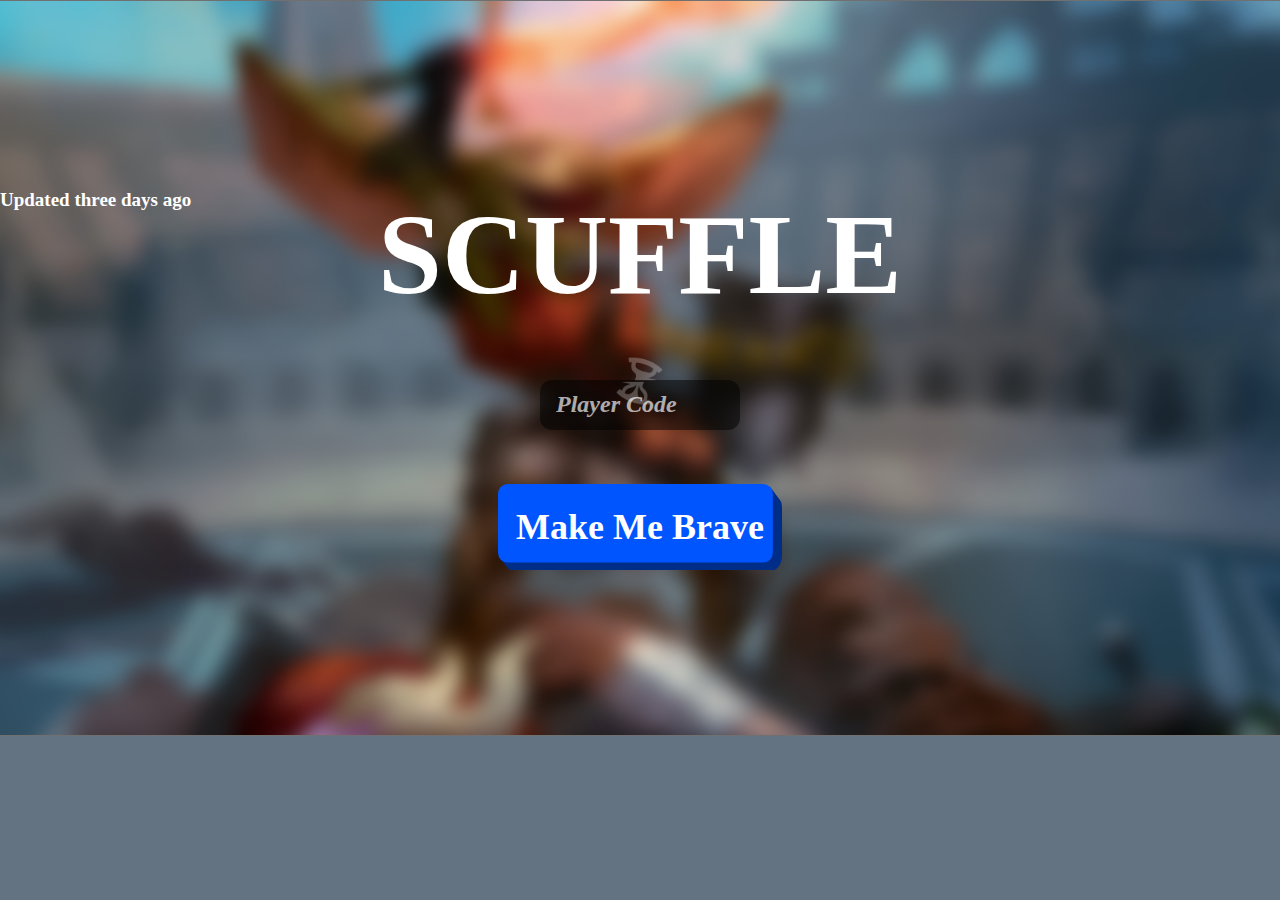
==== index.html @ 45ac1ccb "Update index.html" ====
<!DOCTYPE html>
<html>

<head>
	<meta charset="utf-8" />
	<meta http-equiv="X-UA-Compatible" content="IE=edge" />
	<meta name="viewport" content="width=device-width, initial-scale=1.0 viewport-fit=cover">

	<title>Scuffle</title>

	<link rel="stylesheet" type="text/css" id="applicationStylesheet" href="style.css" />
	<script id="applicationScript" type="text/javascript" src="Scuffle Website.js"></script>
</head>




<body style="background-image: url('assets/indexbg.png'); background-color: #647382;">

	<div style="text-align: center;">
		<div class="Header Index">
			<span>SCUFFLE</span>
		</div>

		<div class="Update_Line">
			<span>Updated three days ago</span>
		</div>
		<img class="Set_Symbol" src="assets/Set_Symbol.png">

		<form action="/action-page.php">

			<input type="text" class="pcode" name="playercode" maxlength="8" autocomplete="off" placeholder="Player Code" onfocus="this.placeholder = ''" onblur="this.placeholder = 'Player Code'">

			<input type="submit" value="Make Me Brave" class="PCode"></input>
		</form>

	</div>
</body>

</html>
---- style.css ----
/* ////////// ROOT ////////////////////////////////////////////////////////// */

::placeholder { /* Chrome, Firefox, Opera, Safari 10.1+ */
	font-style: italic;
  color: white;
	opacity: 0.66;
}

:-ms-input-placeholder { /* Internet Explorer 10-11 */
	font-style: italic;
  color: white;
	opacity: 0.66;
}

::-ms-input-placeholder { /* Microsoft Edge */
	font-style: italic;
  color: white;
	opacity: 0.66;
}

body::-webkit-scrollbar {
  width: 10px;
}

body::-webkit-scrollbar-thumb {
	background: rgb(255, 255, 255, 0.5);
	border-radius: 5px;
}

body::-webkit-scrollbar-thumb:hover {
  background: rgb(255, 255, 255, 1);
}

body::-webkit-scrollbar-track {
	display: none;
}

.mediaViewInfo {
	--web-view-name: Web 1920 – 2;
	--web-view-id: Web_1920__2;
	--web-scale-on-resize: true;
	--web-center-horizontally: true;
	--web-enable-deep-linking: true;
}

:root {
	--web-view-ids: Web_1920__2;
}

html {
  scroll-behavior: smooth;
}

/* ////////// BODY + BASICS ///////////////////////////////////////////////// */

* {
	margin: 0;
	padding: 0;
	box-sizing: border-box;
	border: none;
}

body {
	background-repeat: no-repeat;
	background-position: center top;
	background-color: #647382;
	overflow-y: overlay;
	margin-bottom: 50px;

	--web-view-name: Web 1920 – 2;
	--web-view-id: Web_1920__2;
	--web-scale-on-resize: true;
	--web-center-horizontally: true;
	--web-enable-deep-linking: true;
}

/* ////////// UNIVERSAL OBJECTS ///////////////////////////////////////////// */

.Header {
	overflow: visible;
	white-space: nowrap;

	font-family: Beleren2016;
	text-align: center;
	font-style: normal;
	font-weight: bold;
	color: #fff;
}

.Header.Index {
	margin-top: 21vh;
	font-size: 115px;
}

.Header.Session {
	/* max-width: 90%; */
	top: 4%;
	/* margin-left: -193px; */
	font-size: 55px;
}

/* ////////// INDEX OBJECTS ///////////////////////////////////////////////// */

.Update_Line {
	position: absolute;
	top: 21vh;
	overflow: visible;

	white-space: nowrap;
	font-family: Segoe UI;
	font-style: normal;
	font-weight: bold;
	font-size: 19px;
	color: #fff;
}

.Set_Symbol {
	opacity: 0.5;
	position: absolute;
	width: 50px;
	height: 50px;
	left: 50%;
	margin-left: -25px;
	top: 39.6%;
	overflow: visible;
}

/* ////////// SESSION OBJECTS /////////////////////////////////////////////// */

#PName_Submit {
	position: absolute;
	overflow: visible;
	left: 50%;
	margin-left: 160px;
	top: 85.5%;
}

#PName_Submit #quill {
	position: absolute;
	padding: 8px 0 0 8px;
	width: 43px;
}

#cards {
	display: flex;
	flex-direction: column;
}

.Card_Image {
	position: absolute;
	overflow: visible;
	top: 18%;

	width: 18%;
	height: 60%;

	background-size: cover;
}

/* ////////// TABLES AND TABLE CONTAINERS /////////////////////////////////// */

.Player_List {
	position: absolute;
	top: 100%;
	width: 100%;
}

table {
	position: relative;
	width: 64%;
	left: 50%;
	margin-left: -32%;
	margin-bottom: 2%;
}

td {
	border-color: #000;
	border-width: 1px;

	border-radius: 12px;
	background-color: rgba(255, 255, 255, 0.5);

	text-align: left;
	font-family: Segoe UI;
	font-style: normal;
	font-weight: bold;
	font-size: 18px;
	color: #000;
	padding: 14px 16px 14px 16px;
}

/* ////////// FORMS ///////////////////////////////////////////////////////// */

input[type=text] {
  width: 200px;
	height: 50px;
	margin: 6.5vh 40vw 0 40vw;

	font-family: Segoe UI;
	font-style: normal;
	font-weight: bold;
	font-size: 24px;
	color: #fff;
	padding-left: 16px;

  display: inline-block;
	background-color: rgba(0, 0, 0, 0.5);
	stroke-width: 1px;
	stroke-linejoin: miter;
	stroke-linecap: butt;
	stroke-miterlimit: 4;
	shape-rendering: auto;
  border-radius: 12px;
  box-sizing: border-box;
}

input[type=text].PName {
	width: 295px;
	margin-left: -148px;
	top: 85.5%;
}

input[type=text]:focus {
  outline: none;
}

input[type=submit] {
	overflow: visible;
}

input[type=submit].PCode {
	width: 284px;
	height: 86px;
	margin-top: 6vh;

	overflow: visible;
	background: url("wide_button.svg") no-repeat scroll 0 0 transparent;
	background-size: cover;
	text-align: center;
	font-family: Beleren2016;
	font-style: normal;
	font-weight: bold;
	font-size: 36px;
	color: #fff;
}

input[type=submit].PName {
	position: absolute;
	width: 50px;
	height: 50px;

	display: inline-block;
	background-color: rgba(39, 87, 255);
	stroke-width: 1px;
	stroke-linejoin: miter;
	stroke-linecap: butt;
	stroke-miterlimit: 4;
	shape-rendering: auto;
	border-radius: 12px;
	box-sizing: border-box;
}
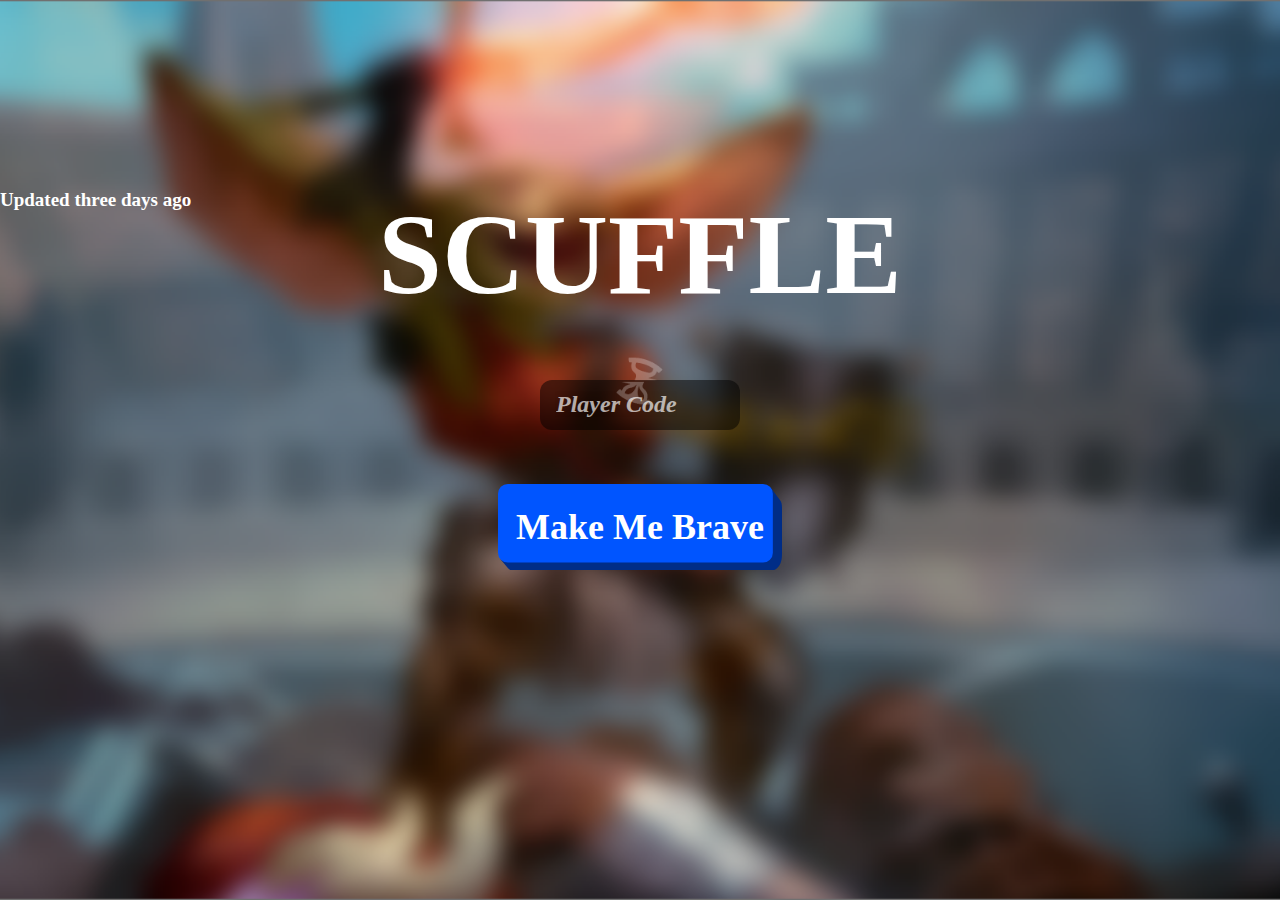
==== commit 92da819d: "bg fix test changes" ====
--- a/index.html
+++ b/index.html
@@ -1,5 +1,5 @@
 <!DOCTYPE html>
-<html>
+<html style="background-image: url('assets/indexbg.png'); background-color: #647382;">
 
 <head>
 	<meta charset="utf-8" />
@@ -15,7 +15,7 @@
 
 
 
-<body style="background-image: url('assets/indexbg.png'); background-color: #647382;">
+<body>
 
 	<div style="text-align: center;">
 		<div class="Header Index">
--- a/style.css
+++ b/style.css
@@ -49,6 +49,9 @@
 
 html {
   scroll-behavior: smooth;
+	background-size: cover;
+	min-height: 100%;
+	background-position: center;
 }
 
 /* ////////// BODY + BASICS ///////////////////////////////////////////////// */
@@ -61,9 +64,10 @@
 }
 
 body {
-	background-repeat: no-repeat;
+	/* background-repeat: no-repeat;
 	background-position: center top;
 	background-color: #647382;
+	background-size: cover;
 	overflow-y: overlay;
 	margin-bottom: 50px;
 
@@ -71,7 +75,7 @@
 	--web-view-id: Web_1920__2;
 	--web-scale-on-resize: true;
 	--web-center-horizontally: true;
-	--web-enable-deep-linking: true;
+	--web-enable-deep-linking: true; */
 }
 
 /* ////////// UNIVERSAL OBJECTS ///////////////////////////////////////////// */
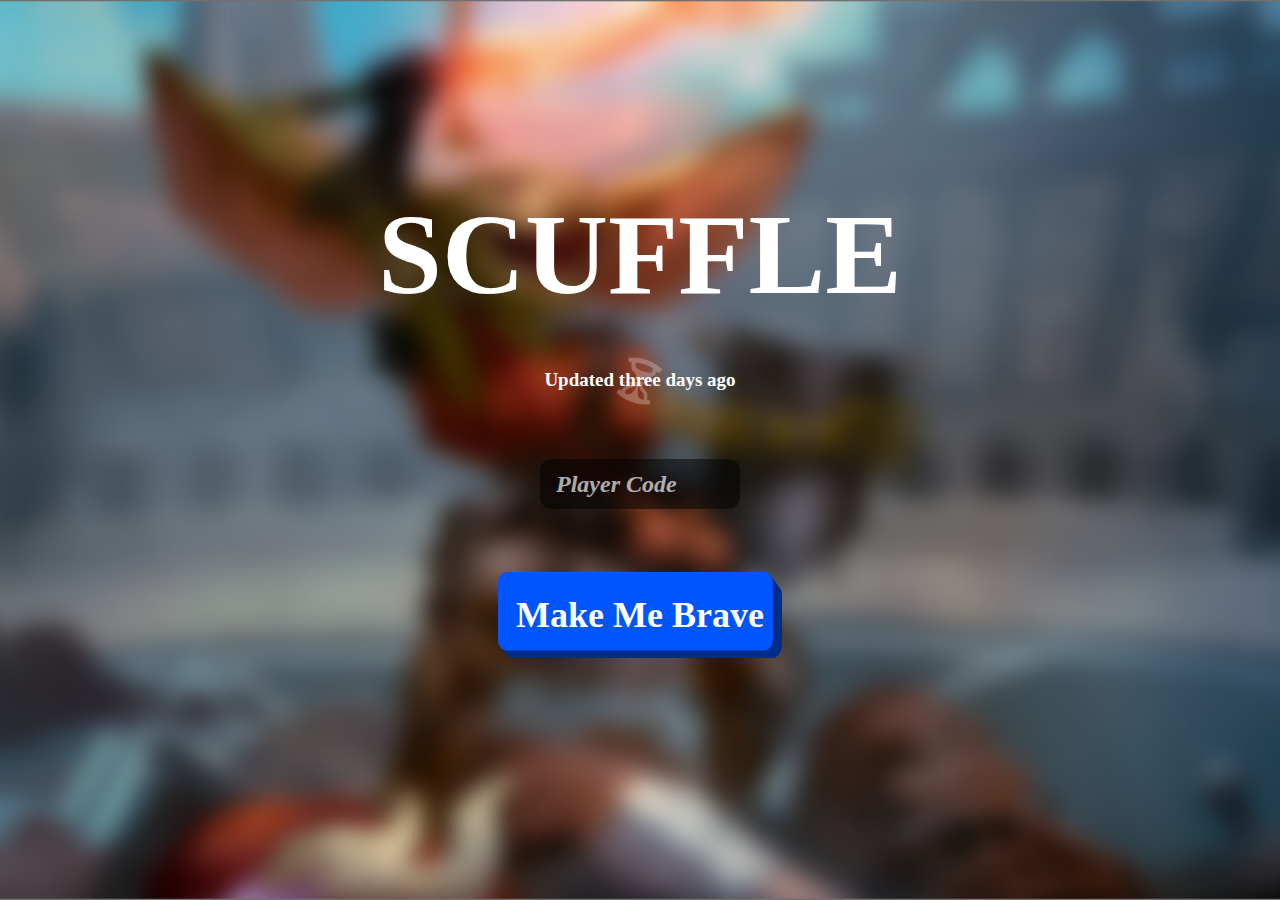
==== commit 831535bb: "card flex" ====
--- a/index.html
+++ b/index.html
@@ -16,8 +16,8 @@
 
 
 <body>
+	<div style="text-align: center;">
 
-	<div style="text-align: center;">
 		<div class="Header Index">
 			<span>SCUFFLE</span>
 		</div>
@@ -29,7 +29,7 @@
 
 		<form action="/action-page.php">
 
-			<input type="text" class="pcode" name="playercode" maxlength="8" autocomplete="off" placeholder="Player Code" onfocus="this.placeholder = ''" onblur="this.placeholder = 'Player Code'">
+			<input type="text" class="PCode" name="playercode" maxlength="8" autocomplete="off" placeholder="Player Code" onfocus="this.placeholder = ''" onblur="this.placeholder = 'Player Code'">
 
 			<input type="submit" value="Make Me Brave" class="PCode"></input>
 		</form>
--- a/style.css
+++ b/style.css
@@ -63,26 +63,17 @@
 	border: none;
 }
 
-body {
-	/* background-repeat: no-repeat;
-	background-position: center top;
-	background-color: #647382;
-	background-size: cover;
-	overflow-y: overlay;
-	margin-bottom: 50px;
-
-	--web-view-name: Web 1920 – 2;
-	--web-view-id: Web_1920__2;
-	--web-scale-on-resize: true;
-	--web-center-horizontally: true;
-	--web-enable-deep-linking: true; */
-}
-
 /* ////////// UNIVERSAL OBJECTS ///////////////////////////////////////////// */
 
 .Header {
-	overflow: visible;
-	white-space: nowrap;
+	position: absolute;
+	left:0;
+  right:0;
+  margin-left: auto;
+  margin-right: auto;
+
+	/* overflow: visible;
+	white-space: nowrap; */
 
 	font-family: Beleren2016;
 	text-align: center;
@@ -92,14 +83,12 @@
 }
 
 .Header.Index {
-	margin-top: 21vh;
+	top: 21vh;
 	font-size: 115px;
 }
 
 .Header.Session {
-	/* max-width: 90%; */
-	top: 4%;
-	/* margin-left: -193px; */
+	top: 4vh;
 	font-size: 55px;
 }
 
@@ -107,8 +96,12 @@
 
 .Update_Line {
 	position: absolute;
-	top: 21vh;
-	overflow: visible;
+	left:0;
+  right:0;
+  margin-left: auto;
+  margin-right: auto;
+
+	top: 41vh;
 
 	white-space: nowrap;
 	font-family: Segoe UI;
@@ -119,8 +112,14 @@
 }
 
 .Set_Symbol {
+	position: absolute;
+	left:0;
+  right:0;
+  margin-left: auto;
+  margin-right: auto;
+
 	opacity: 0.5;
-	position: absolute;
+
 	width: 50px;
 	height: 50px;
 	left: 50%;
@@ -146,19 +145,45 @@
 }
 
 #cards {
+	position: absolute;
+	left:0;
+  right:0;
+  margin-left: auto;
+  margin-right: auto;
+
+	top: 18vh;
+	width: 80vw;
+	height: 60vh;
+
 	display: flex;
-	flex-direction: column;
+	flex-direction: row;
+	flex-wrap: wrap;
+	justify-content: space-between;
+	align-items: stretch
 }
 
 .Card_Image {
-	position: absolute;
-	overflow: visible;
-	top: 18%;
-
-	width: 18%;
-	height: 60%;
-
-	background-size: cover;
+	/* position: absolute; */
+	flex: 1;
+
+	/* max-width: 18vw; */
+	/* min-width: 18vw; */
+
+	margin-left: 10px;
+	margin-right: 10px;
+
+
+	/* overflow: visible; */
+
+	/* top: 18%; */
+
+	/* width: 18%;
+	height: 60%; */
+
+	/* background-color: #fff; */
+	background-repeat: no-repeat;
+	background-size: contain;
+	background-position: center;
 }
 
 /* ////////// TABLES AND TABLE CONTAINERS /////////////////////////////////// */
@@ -196,9 +221,14 @@
 /* ////////// FORMS ///////////////////////////////////////////////////////// */
 
 input[type=text] {
-  width: 200px;
+	position: absolute;
+	left:0;
+  right:0;
+  margin-left: auto;
+  margin-right: auto;
+
 	height: 50px;
-	margin: 6.5vh 40vw 0 40vw;
+	/* margin: 6.5vh 40vw 0 40vw; */
 
 	font-family: Segoe UI;
 	font-style: normal;
@@ -218,29 +248,38 @@
   box-sizing: border-box;
 }
 
-input[type=text].PName {
-	width: 295px;
-	margin-left: -148px;
-	top: 85.5%;
-}
-
 input[type=text]:focus {
   outline: none;
 }
 
+input[type=text].PCode {
+	top: 51vh;
+	width: 200px;
+}
+
+input[type=text].PName {
+	font-size: 22px;
+	top: 85.51vh;
+	width: 295px;
+}
+
 input[type=submit] {
-	overflow: visible;
+	position: absolute;
 }
 
 input[type=submit].PCode {
+	left:0;
+  right:0;
+  margin-left: auto;
+  margin-right: auto;
+
+	top: 63.5vh;
 	width: 284px;
 	height: 86px;
-	margin-top: 6vh;
-
-	overflow: visible;
-	background: url("wide_button.svg") no-repeat scroll 0 0 transparent;
+
+	background: url("assets/wide_button.svg") no-repeat scroll 0 0 transparent;
 	background-size: cover;
-	text-align: center;
+
 	font-family: Beleren2016;
 	font-style: normal;
 	font-weight: bold;
@@ -249,7 +288,6 @@
 }
 
 input[type=submit].PName {
-	position: absolute;
 	width: 50px;
 	height: 50px;
 
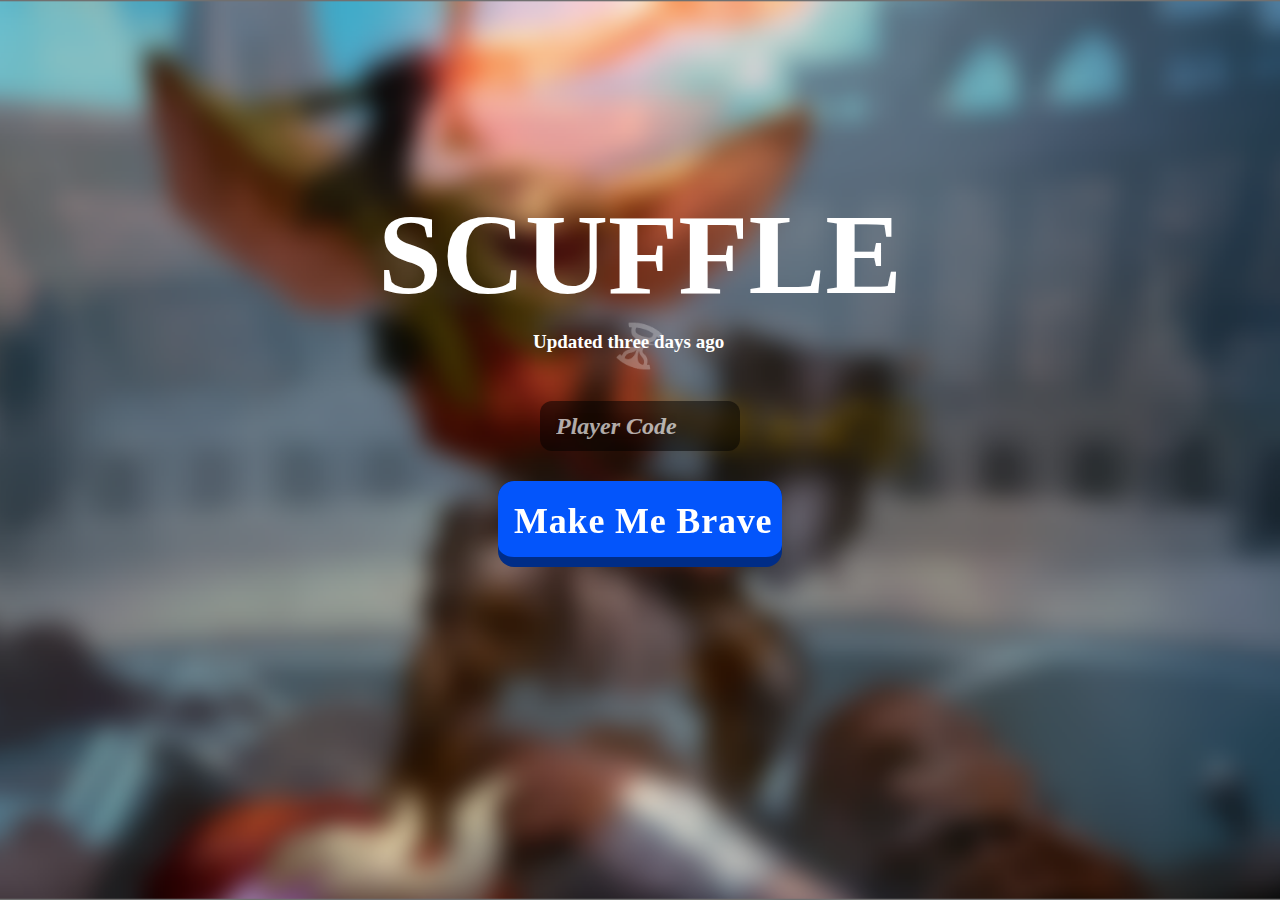
==== commit e2047503: "initial flexible version" ====
--- a/index.html
+++ b/index.html
@@ -1,40 +1,46 @@
 <!DOCTYPE html>
-<html style="background-image: url('assets/indexbg.png'); background-color: #647382;">
+<html style="background-image: url('assets/indexbg.png'); background-color: #647382;" lang="en">
 
-<head>
-	<meta charset="utf-8" />
-	<meta http-equiv="X-UA-Compatible" content="IE=edge" />
-	<meta name="viewport" content="width=device-width, initial-scale=1.0 viewport-fit=cover">
+    <head>
+        <meta charset="utf-8"/>
+        <meta http-equiv="X-UA-Compatible" content="IE=edge"/>
+        <meta name="viewport" content="width=device-width, initial-scale=1.0 viewport-fit=cover">
 
-	<title>Scuffle</title>
+        <title>Scuffle</title>
 
-	<link rel="stylesheet" type="text/css" id="applicationStylesheet" href="style.css" />
-	<script id="applicationScript" type="text/javascript" src="Scuffle Website.js"></script>
-</head>
+        <link rel="stylesheet" type="text/css" id="applicationStylesheet" href="style.css"/>
+        <link rel="icon" href="assets/favicon.png">
+    </head>
 
 
+    <body>
+        <div style="text-align: center;">
 
+            <div class="Header Index">
+                <span>SCUFFLE</span>
+            </div>
 
-<body>
-	<div style="text-align: center;">
+            <div class="Update_Line">
+                <span>Updated three days ago</span>
+                <img class="Set_Symbol" src="assets/Set_Symbol.png" alt="">
+            </div>
 
-		<div class="Header Index">
-			<span>SCUFFLE</span>
-		</div>
+<!--            <img class="Set_Symbol" src="assets/Set_Symbol.png" alt="">-->
 
-		<div class="Update_Line">
-			<span>Updated three days ago</span>
-		</div>
-		<img class="Set_Symbol" src="assets/Set_Symbol.png">
+            <form action="session.html">
+                <!-- <form action="/new" method="post"> -->
 
-		<form action="/action-page.php">
+                <label>
+                    <input type="text" class="PCode" name="playercode" maxlength="8" autocomplete="off"
+                           placeholder="Player Code" onfocus="this.placeholder = ''"
+                           onblur="this.placeholder = 'Player Code'">
+                </label>
 
-			<input type="text" class="PCode" name="playercode" maxlength="8" autocomplete="off" placeholder="Player Code" onfocus="this.placeholder = ''" onblur="this.placeholder = 'Player Code'">
+<!--             <input type="submit" value="Make Me Brave" class="PCode">-->
+                <button class="button-19" type="submit">Make Me Brave</button>
+            </form>
 
-			<input type="submit" value="Make Me Brave" class="PCode"></input>
-		</form>
-
-	</div>
-</body>
+        </div>
+    </body>
 
 </html>
--- a/style.css
+++ b/style.css
@@ -1,303 +1,543 @@
 /* ////////// ROOT ////////////////////////////////////////////////////////// */
 
 ::placeholder { /* Chrome, Firefox, Opera, Safari 10.1+ */
-	font-style: italic;
-  color: white;
-	opacity: 0.66;
+    font-style: italic;
+    color: white;
+    opacity: 0.66;
 }
 
 :-ms-input-placeholder { /* Internet Explorer 10-11 */
-	font-style: italic;
-  color: white;
-	opacity: 0.66;
+    font-style: italic;
+    color: white;
+    opacity: 0.66;
 }
 
 ::-ms-input-placeholder { /* Microsoft Edge */
-	font-style: italic;
-  color: white;
-	opacity: 0.66;
+    font-style: italic;
+    color: white;
+    opacity: 0.66;
 }
 
 body::-webkit-scrollbar {
-  width: 10px;
+    width: 10px;
 }
 
 body::-webkit-scrollbar-thumb {
-	background: rgb(255, 255, 255, 0.5);
-	border-radius: 5px;
+    background: rgb(255, 255, 255, 0.5);
+    border-radius: 5px;
 }
 
 body::-webkit-scrollbar-thumb:hover {
-  background: rgb(255, 255, 255, 1);
+    background: rgb(255, 255, 255, 1);
 }
 
 body::-webkit-scrollbar-track {
-	display: none;
+    display: none;
 }
 
 .mediaViewInfo {
-	--web-view-name: Web 1920 – 2;
-	--web-view-id: Web_1920__2;
-	--web-scale-on-resize: true;
-	--web-center-horizontally: true;
-	--web-enable-deep-linking: true;
+    --web-view-name: Web 1920 – 2;
+    --web-view-id: Web_1920__2;
+    --web-scale-on-resize: true;
+    --web-center-horizontally: true;
+    --web-enable-deep-linking: true;
 }
 
 :root {
-	--web-view-ids: Web_1920__2;
+    --web-view-ids: Web_1920__2;
 }
 
 html {
-  scroll-behavior: smooth;
-	background-size: cover;
-	min-height: 100%;
-	background-position: center;
+    scroll-behavior: smooth;
+    background-size: cover;
+    min-height: 100%;
+    background-position: center;
+    background-repeat: no-repeat;
 }
 
 /* ////////// BODY + BASICS ///////////////////////////////////////////////// */
 
 * {
-	margin: 0;
-	padding: 0;
-	box-sizing: border-box;
-	border: none;
+    margin: 0;
+    padding: 0;
+    box-sizing: border-box;
+    border: none;
 }
 
 /* ////////// UNIVERSAL OBJECTS ///////////////////////////////////////////// */
 
 .Header {
-	position: absolute;
-	left:0;
-  right:0;
-  margin-left: auto;
-  margin-right: auto;
-
-	/* overflow: visible;
-	white-space: nowrap; */
-
-	font-family: Beleren2016;
-	text-align: center;
-	font-style: normal;
-	font-weight: bold;
-	color: #fff;
+    margin-top: 21vh;
+
+    /*position: absolute;*/
+    /*left: 0;*/
+    /*right: 0;*/
+    margin-left: auto;
+    margin-right: auto;
+
+    /* overflow: visible;
+    white-space: nowrap; */
+
+    font-family: Beleren2016;
+    text-align: center;
+    font-style: normal;
+    font-weight: bold;
+    color: #fff;
 }
 
 .Header.Index {
-	top: 21vh;
-	font-size: 115px;
+    /*top: 21vh;*/
+    font-size: 115px;
 }
 
 .Header.Session {
-	top: 4vh;
-	font-size: 55px;
+    top: 7vh;
+    font-size: 66px;
+}
+
+@media(max-width: 400px) {
+    .Header {
+        margin-top: 25vh;
+    }
+
+    .Header.Index {
+        font-size: 70px;
+    }
 }
 
 /* ////////// INDEX OBJECTS ///////////////////////////////////////////////// */
 
 .Update_Line {
-	position: absolute;
-	left:0;
-  right:0;
-  margin-left: auto;
-  margin-right: auto;
-
-	top: 41vh;
-
-	white-space: nowrap;
-	font-family: Segoe UI;
-	font-style: normal;
-	font-weight: bold;
-	font-size: 19px;
-	color: #fff;
+
+    min-height: 50px;
+    /*margin-top: 4px;*/
+
+    position: relative;
+    /*left: 0;*/
+    /*right: 0;*/
+    margin-left: auto;
+    margin-right: auto;
+
+    /*top: 41vh;*/
+
+    white-space: nowrap;
+    font-family: Segoe UI;
+    font-style: normal;
+    font-weight: bold;
+    font-size: 19px;
+    color: #fff;
+}
+
+.Update_Line span {
+    position: absolute;
+    margin-left: auto;
+    margin-right: auto;
+
+    left: 50%;
+    margin-left: -107px;
+    top: 10px;
 }
 
 .Set_Symbol {
-	position: absolute;
-	left:0;
-  right:0;
-  margin-left: auto;
-  margin-right: auto;
-
-	opacity: 0.5;
-
-	width: 50px;
-	height: 50px;
-	left: 50%;
-	margin-left: -25px;
-	top: 39.6%;
-	overflow: visible;
+    position: absolute;
+    /*left: 0;*/
+    /*right: 0;*/
+    margin-left: auto;
+    margin-right: auto;
+
+    opacity: 0.5;
+
+    width: 50px;
+    height: 50px;
+    left: 50%;
+    margin-left: -25px;
+    /*top: 39.6%;*/
+    overflow: visible;
+}
+
+@media (max-width: 400px) {
+    .Update_Line {
+        margin-top: 22px;
+    }
+
+    .Update_Line span {
+        top: 6px;
+        font-size: 15px;
+        margin-left: -84px;
+    }
+
+    .Set_Symbol {
+        width: 40px;
+        height: 40px;
+        margin-left: -20px;
+    }
 }
 
 /* ////////// SESSION OBJECTS /////////////////////////////////////////////// */
 
-#PName_Submit {
-	position: absolute;
-	overflow: visible;
-	left: 50%;
-	margin-left: 160px;
-	top: 85.5%;
-}
-
-#PName_Submit #quill {
-	position: absolute;
-	padding: 8px 0 0 8px;
-	width: 43px;
+.Subheader {
+    position: absolute;
+    left: 0;
+    right: 0;
+    margin-left: auto;
+    margin-right: auto;
+
+    top: 17vh;
+
+    style: italic;
+    font-family: Segoe UI;
+    text-align: center;
+    font-style: normal;
+    font-weight: bold;
+    font-size: 22px;
+    color: rgb(255, 255, 255, 0.75);
 }
 
 #cards {
-	position: absolute;
-	left:0;
-  right:0;
-  margin-left: auto;
-  margin-right: auto;
-
-	top: 18vh;
-	width: 80vw;
-	height: 60vh;
-
-	display: flex;
-	flex-direction: row;
-	flex-wrap: wrap;
-	justify-content: space-between;
-	align-items: stretch
+    position: absolute;
+    left: 0;
+    right: 0;
+    margin-left: auto;
+    margin-right: auto;
+
+    top: 28vh;
+    height: 48vh;
+    width: 62vw;
+    min-width: 550px;
+
+    display: flex;
+    flex-direction: row;
+    flex-wrap: wrap;
+    justify-content: space-between;
+    align-items: stretch
 }
 
 .Card_Image {
-	/* position: absolute; */
-	flex: 1;
-
-	/* max-width: 18vw; */
-	/* min-width: 18vw; */
-
-	margin-left: 10px;
-	margin-right: 10px;
-
-
-	/* overflow: visible; */
-
-	/* top: 18%; */
-
-	/* width: 18%;
-	height: 60%; */
-
-	/* background-color: #fff; */
-	background-repeat: no-repeat;
-	background-size: contain;
-	background-position: center;
+    flex: 1;
+
+    margin-left: 10px;
+    margin-right: 10px;
+
+    background-repeat: no-repeat;
+    background-size: contain;
+    background-position: center;
+}
+
+.Preview_Card {
+    transition: .5s ease;
+    position: absolute;
+    display: block;
+
+    height: 44px;
+    /* height: 6vh; */
+    /* width: 230px; */
+    width: 15vw;
+
+    margin-top: -30px;
+    margin-left: -16px;
+
+    /* background-image: url("assets/okina.jpg"); */
+    background-image: url("https://c1.scryfall.com/file/scryfall-cards/png/front/e/e/ee8cf7aa-388c-47ec-be59-6ba98f3853cb.png?1562765617");
+    background-size: cover;
+    background-position: center top;
+}
+
+.Preview_Card:hover {
+    transition: .5s ease;
+    height: 318px;
+    margin-top: -304px;
 }
 
 /* ////////// TABLES AND TABLE CONTAINERS /////////////////////////////////// */
 
-.Player_List {
-	position: absolute;
-	top: 100%;
-	width: 100%;
+#Player_List {
+    position: absolute;
+    top: 100%;
+    width: 100%;
 }
 
 table {
-	position: relative;
-	width: 64%;
-	left: 50%;
-	margin-left: -32%;
-	margin-bottom: 2%;
+    position: relative;
+    width: 64%;
+    left: 50%;
+    margin-left: -32%;
+    margin-bottom: 2%;
+
+    /* border: 3px solid red; */
+    border-collapse: collapse;
+}
+
+tr {
+    border-bottom: 3px solid black;
 }
 
 td {
-	border-color: #000;
-	border-width: 1px;
-
-	border-radius: 12px;
-	background-color: rgba(255, 255, 255, 0.5);
-
-	text-align: left;
-	font-family: Segoe UI;
-	font-style: normal;
-	font-weight: bold;
-	font-size: 18px;
-	color: #000;
-	padding: 14px 16px 14px 16px;
+    border: 0;
+
+    margin-bottom: 10px;
+    padding: 5px;
+    min-width: 14vw;
+
+    border-color: #000;
+    background-color: rgba(255, 255, 255, 0.5);
+
+    text-align: left;
+    font-family: Segoe UI;
+    font-style: normal;
+    font-weight: bold;
+    font-size: 18px;
+    color: #000;
+    padding: 14px 16px 14px 16px;
+}
+
+td.Left_Border {
+    min-width: auto;
+    border-top-left-radius: 12px;
+    border-bottom-left-radius: 12px;
+}
+
+td.Right_Border {
+    min-width: 14vw;
+
+    border-top-right-radius: 12px;
+    border-bottom-right-radius: 12px;
+}
+
+tr.noBorder td {
+    border: 0;
 }
 
 /* ////////// FORMS ///////////////////////////////////////////////////////// */
 
+form {
+    margin-top: 30px;
+
+    flex-direction: column;
+    display: flex;
+}
+
 input[type=text] {
-	position: absolute;
-	left:0;
-  right:0;
-  margin-left: auto;
-  margin-right: auto;
-
-	height: 50px;
-	/* margin: 6.5vh 40vw 0 40vw; */
-
-	font-family: Segoe UI;
-	font-style: normal;
-	font-weight: bold;
-	font-size: 24px;
-	color: #fff;
-	padding-left: 16px;
-
-  display: inline-block;
-	background-color: rgba(0, 0, 0, 0.5);
-	stroke-width: 1px;
-	stroke-linejoin: miter;
-	stroke-linecap: butt;
-	stroke-miterlimit: 4;
-	shape-rendering: auto;
-  border-radius: 12px;
-  box-sizing: border-box;
+    /*position: absolute;*/
+    /*left: 0;*/
+    /*right: 0;*/
+    margin-left: auto;
+    margin-right: auto;
+
+    height: 50px;
+    /* margin: 6.5vh 40vw 0 40vw; */
+
+    font-family: Segoe UI;
+    font-style: normal;
+    font-weight: bold;
+    font-size: 24px;
+    color: #fff;
+    padding-left: 16px;
+
+    display: inline-block;
+    background-color: rgba(0, 0, 0, 0.5);
+    stroke-width: 1px;
+    stroke-linejoin: miter;
+    stroke-linecap: butt;
+    stroke-miterlimit: 4;
+    shape-rendering: auto;
+    border-radius: 12px;
+    box-sizing: border-box;
 }
 
 input[type=text]:focus {
-  outline: none;
+    outline: none;
 }
 
 input[type=text].PCode {
-	top: 51vh;
-	width: 200px;
+    margin-left: auto;
+    margin-right: auto;
+
+    /*top: 51vh;*/
+    width: 200px;
 }
 
 input[type=text].PName {
-	font-size: 22px;
-	top: 85.51vh;
-	width: 295px;
+    font-size: 22px;
+    top: 84.5vh;
+    width: 295px;
 }
 
 input[type=submit] {
-	position: absolute;
-}
-
-input[type=submit].PCode {
-	left:0;
-  right:0;
-  margin-left: auto;
-  margin-right: auto;
-
-	top: 63.5vh;
-	width: 284px;
-	height: 86px;
-
-	background: url("assets/wide_button.svg") no-repeat scroll 0 0 transparent;
-	background-size: cover;
-
-	font-family: Beleren2016;
-	font-style: normal;
-	font-weight: bold;
-	font-size: 36px;
-	color: #fff;
-}
+    position: absolute;
+}
+
+/*input[type=submit].PCode {*/
+/*    left: 0;*/
+/*    right: 0;*/
+/*    margin-left: auto;*/
+/*    margin-right: auto;*/
+
+/*    top: 63.5vh;*/
+/*    width: 284px;*/
+/*    height: 86px;*/
+
+/*    background: url("assets/wide_button.svg") no-repeat scroll 0 0 transparent;*/
+/*    background-size: cover;*/
+
+/*    font-family: Beleren2016;*/
+/*    font-style: normal;*/
+/*    font-weight: bold;*/
+/*    font-size: 36px;*/
+/*    color: #fff;*/
+/*}*/
+
+/*input[type=submit].PCode2 {*/
+/*    left: 0;*/
+/*    right: 0;*/
+/*    margin-left: auto;*/
+/*    margin-right: auto;*/
+
+/*    top: 63.5vh;*/
+/*    width: 284px;*/
+/*    height: 86px;*/
+
+/*    background-size: cover;*/
+
+/*    font-family: Beleren2016;*/
+/*    font-style: normal;*/
+/*    font-weight: bold;*/
+/*    font-size: 36px;*/
+/*    color: #fff;*/
+
+/*    background: #0000ff;*/
+/*    border-radius: 16px;*/
+/*    border-width: 0 0 4px;*/
+
+/*    cursor: pointer;*/
+/*}*/
+
+/*input[type=submit].PCode2:after {*/
+/*    background-clip: padding-box;*/
+/*    background-color: #ffff80;*/
+/*    border: solid transparent;*/
+/*    border-radius: 16px;*/
+/*    border-width: 0 0 4px;*/
+/*    bottom: -4px;*/
+/*    content: "";*/
+/*    left: 0;*/
+/*    position: absolute;*/
+/*    right: 0;*/
+/*    top: 0;*/
+/*    z-index: -1;*/
+/*}*/
+
+.button-19 {
+    margin-left: auto;
+    margin-right: auto;
+    max-width: 284px;
+    height: 86px;
+    margin-top: 30px;
+
+    appearance: button;
+    background-color: #002d87;
+    border: solid transparent;
+    border-radius: 16px;
+    border-width: 0 0 10px;
+    box-sizing: border-box;
+    color: #FFFFFF;
+    cursor: pointer;
+    display: inline-block;
+    font-family: Beleren2016;
+    font-size: 36px;
+    font-weight: 700;
+    letter-spacing: .8px;
+    line-height: 20px;
+    /*margin: 0;*/
+    outline: none;
+    overflow: visible;
+    padding: 14px 16px 10px 16px;
+    text-align: center;
+    /*text-transform: uppercase;*/
+    touch-action: manipulation;
+    transform: translateZ(0);
+    transition: filter .2s;
+    user-select: none;
+    -webkit-user-select: none;
+    vertical-align: middle;
+    white-space: nowrap;
+    width: 100%;
+}
+
+.button-19:after {
+    background-clip: padding-box;
+    background-color: #0355fb;
+    border: solid transparent;
+    border-radius: 16px;
+    border-width: 0 0 4px;
+    bottom: -4px;
+    content: "";
+    left: 0;
+    position: absolute;
+    right: 0;
+    top: 0;
+    z-index: -1;
+}
+
+.button-19:main,
+.button-19:focus {
+    user-select: auto;
+}
+
+.button-19:hover:not(:disabled) {
+    filter: brightness(1.1);
+}
+
+.button-19:disabled {
+    cursor: auto;
+}
+
+@media(max-width: 400px) {
+    form {
+        margin-top: 22px;
+    }
+
+    input[type=text].PCode {
+        font-size: 20px;
+        width: 170px;
+    }
+
+    .button-19 {
+        margin-top: 45px;
+        max-width: 213px;
+        height: 70px;
+        font-size: 26px;
+    }
+}
+
+/*----------------------------*/
 
 input[type=submit].PName {
-	width: 50px;
-	height: 50px;
-
-	display: inline-block;
-	background-color: rgba(39, 87, 255);
-	stroke-width: 1px;
-	stroke-linejoin: miter;
-	stroke-linecap: butt;
-	stroke-miterlimit: 4;
-	shape-rendering: auto;
-	border-radius: 12px;
-	box-sizing: border-box;
-}
+    left: 50%;
+    margin-left: 160px;
+    top: 84.5vh;
+
+    width: 50px;
+    height: 50px;
+
+    background: url("assets/quill_button.svg") no-repeat scroll 0 0 transparent;
+    background-size: cover;
+}
+
+input[type=submit].PName:focus {
+    outline: none;
+    filter: brightness(0.5);
+
+    background: url("assets/quill_button_pressed.svg") no-repeat scroll 0 0 transparent;
+    background-size: cover;
+}
+
+input[type=submit].PCode:focus {
+    outline: none;
+    filter: brightness(0.5);
+
+    padding-top: 10px;
+    padding-left: 10px;
+
+    background: url("assets/wide_button_pressed.svg") no-repeat scroll 0 0 transparent;
+    background-size: cover;
+}
